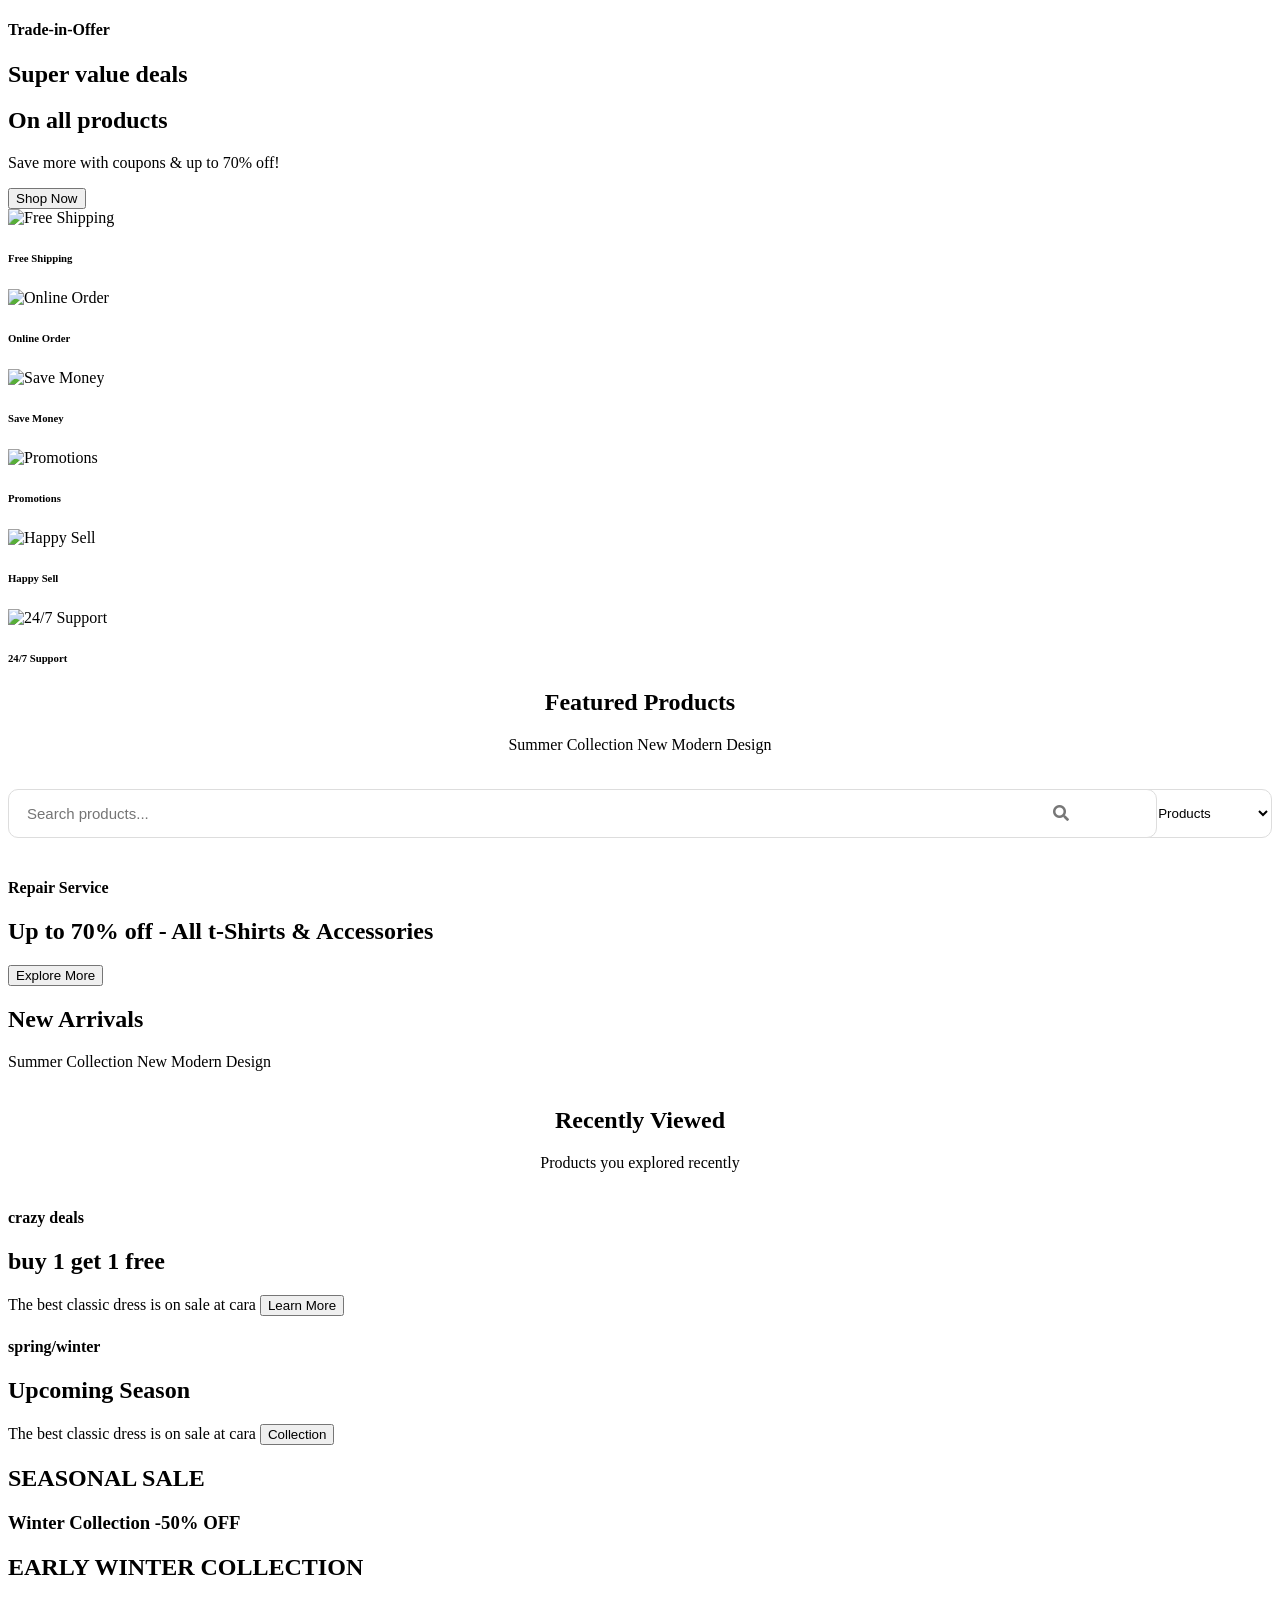
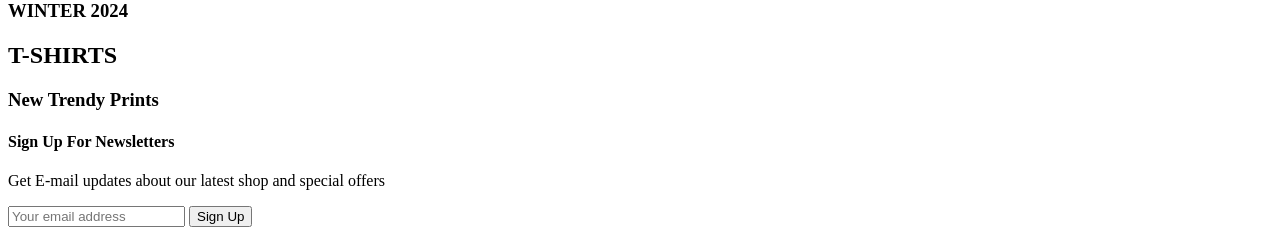
==== frontend/index.html @ 8a869aef "Merge branch 'main' into fix-navbar-responsive" ====
<!DOCTYPE html>
<html lang="en">
  <head>
    <meta charset="UTF-8">
    <meta
        name="viewport"
        content="width=device-width, initial-scale=1.0"
    >

    <!-- SEO -->
    <meta
        name="description"
        content="Cara Fashion Store - Modern fashion e-commerce website with trending collections, featured products, and secure shopping experience."
    >

    <meta
        name="keywords"
        content="fashion, ecommerce, clothing, t-shirts, shopping, online store"
    >

    <meta
        name="author"
        content="Cara Fashion Store"
    >

    <title>
        Cara Fashion Store | Modern E-Commerce Website
    </title>

    <!-- Favicon -->
    <link
        rel="icon"
        type="image/png"
        href="assets/images/logo.png"
    >

    <!-- Icons -->
    <link
        rel="stylesheet"
        href="https://pro.fontawesome.com/releases/v5.10.0/css/all.css"
    />

    <!-- Styles -->
    <link
        rel="stylesheet"
        href="styles/base.css"
    >

    <link
        rel="stylesheet"
        href="styles/layout.css"
    >

    <link
        rel="stylesheet"
        href="styles/components.css"
    >

    <link
        rel="stylesheet"
        href="styles/hero.css"    
    >

    <link
        rel="stylesheet"
        href="styles/product-card.css"
    >

    <link
        rel="stylesheet"
        href="styles/style.css"
    >
  </head>

  <body>
    <!-- Navbar -->
    <div id="navbar"></div>

    <!-- Hero Section -->
    <section id="hero">
        <h4>
            Trade-in-Offer
        </h4>
        <h2>
            Super value deals
        </h2>
        <h1>
            On all products
        </h1>
        <p>
            Save more with coupons & up to 70% off!
        </p>
        <button
            onclick="window.location.href='shop.html'"
        >
            Shop Now
        </button>
    </section>

    <!-- Features -->
    <section
        id="feature"
        class="section-p1"
    >
        <div class="fe-box">
            <img
                src="assets/images/f1.png"
                alt="Free Shipping"
                loading="lazy"
            >
            <h6>
                Free Shipping
            </h6>
        </div>

        <div class="fe-box">
            <img
                src="assets/images/f2.png"
                alt="Online Order"
                loading="lazy"
            >
            <h6>
                Online Order
            </h6>
        </div>

        <div class="fe-box">
            <img
                src="assets/images/f3.png"
                alt="Save Money"
                loading="lazy"
            >
            <h6>
                Save Money
            </h6>
        </div>

        <div class="fe-box">
            <img
                src="assets/images/f4.png"
                alt="Promotions"
                loading="lazy"
            >
            <h6>
                Promotions
            </h6>
        </div>

        <div class="fe-box">
            <img
                src="assets/images/f5.png"
                alt="Happy Sell"
                loading="lazy"
            >
            <h6>
                Happy Sell
            </h6>
        </div>

        <div class="fe-box">
            <img
                src="assets/images/f6.png"
                alt="24/7 Support"
                loading="lazy"
            >
            <h6>
                24/7 Support
            </h6>
        </div>
    </section>

    <!-- Featured Products -->
    <section
        id="product1"
        class="section-p1"
    >
        <h2>
            Featured Products
        </h2>
        <p>
            Summer Collection New Modern Design
        </p>

        <!-- Controls -->
        <div class="product-controls">
            <div class="search-box">
                <input
                    type="text"
                    id="product-search"
                    placeholder="Search products..."
                >
                <i class="fas fa-search"></i>
            </div>

            <div class="sort-box">
                <select id="product-sort">
                    <option value="default">
                        Sort Products
                    </option>
                    <option value="low-high">
                        Price Low → High
                    </option>
                    <option value="high-low">
                        Price High → Low
                    </option>
                </select>
            </div>
        </div>
        <div
            class="products-grid"
            id="featured-products"
        ></div>
    </section>

    <!-- Banner -->
    <section
        id="banner"
        class="section-m1"
    >
        <h4>
            Repair Service
        </h4>
        <h2>
            Up to
            <span>
                70% off
            </span>
            - All t-Shirts & Accessories
        </h2>
        <button class="normal">
            Explore More
        </button>
    </section>

    <!-- New Arrivals -->
    <section
        id="new-arrivals"
        class="section-p1"
    >
        <h2>
            New Arrivals
        </h2>
        <p>
            Summer Collection New Modern Design
        </p>
        <div
            class="products-grid"
            id="new-arrivals-container"
        ></div>
    </section>

    <!-- Recently Viewed -->
    <section
        id="recently-viewed"
        class="section-p1"
    >
        <h2>
            Recently Viewed
        </h2>
        <p>
            Products you explored recently
        </p>
        <div
            class="products-grid"
            id="recently-viewed-container"
        ></div>
    </section>

    <!-- Small Banner -->
    <section
        id="sm-banner"
        class="section-p1 section-m1"
    >
        <div class="banner-box">
            <h4>
                crazy deals
            </h4>
            <h2>
                buy 1 get 1 free
            </h2>
            <span>
                The best classic dress is on sale at cara
            </span>
            <button class="white">
                Learn More
            </button>
        </div>

        <div class="banner-box banner-box2">
            <h4>
                spring/winter
            </h4>
            <h2>
                Upcoming Season
            </h2>
            <span>
                The best classic dress is on sale at cara
            </span>
            <button class="white">
                Collection
            </button>
        </div>
    </section>

    <!-- Banner 3 -->
    <section id="banner3">
        <div class="banner-box">
            <h2>
                SEASONAL SALE
            </h2>
            <h3>
                Winter Collection -50% OFF
            </h3>
        </div>

        <div class="banner-box banner-box2">
            <h2>
                EARLY WINTER COLLECTION
            </h2>
            <h3>
                WINTER 2024
            </h3>
        </div>

        <div class="banner-box banner-box3">
            <h2>
                T-SHIRTS
            </h2>
            <h3>
                New Trendy Prints
            </h3>
        </div>
    </section>

    <!-- Newsletter -->
    <section
        id="newsletter"
        class="section-p1"
    >
        <div class="newstext">
            <h4>
                Sign Up For Newsletters
            </h4>
            <p>
                Get E-mail updates about our latest shop and
                <span>
                    special offers
                </span>
            </p>
        </div>
        <div class="form">
            <input
                type="email"
                placeholder="Your email address"
            >
            <button class="normal">
                Sign Up
            </button>
        </div>
    </section>

    <!-- Footer -->
    <div id="footer"> </div>

    <!-- Core Scripts -->
    <script
        defer
        src="scripts/config.js"
    ></script>

    <script
        defer
        src="scripts/toast.js"
    ></script>

    <script
        defer
        src="scripts/utils.js"
    ></script>

    <script
        defer
        src="scripts/components.js"
    ></script>

    <script
        defer
        src="scripts/auth.js"
    ></script>

    <!-- Home Modules -->
    <script
        defer
        src="scripts/ui.js"
    ></script>

    <script
        defer
        src="scripts/hero.js"
    ></script>

    <script
        defer
        src="scripts/product-cards-home.js"
    ></script>

    <script
        defer
        src="scripts/product-actions-home.js"
    ></script>

    <script
        defer
        src="scripts/cart-drawer.js"
    ></script>

    <script
        defer
        src="scripts/shop-controls.js"
    ></script>

    <!-- Main Bootstrap -->
    <script
        defer
        src="scripts/script.js"
    ></script>

  </body>
</html>
---- frontend/styles/components.css ----
/* HEADER */
/* ==================== DESKTOP HEADER & NAVBAR ==================== */
#header {
    display: flex;
    align-items: center;
    justify-content: space-between;
    padding: 20px 80px;
    background: var(--bg-light, #ffffff);
    box-shadow: 0 5px 15px rgba(0, 0, 0, 0.06);
    position: sticky;
    top: 0;
    left: 0;
    z-index: 999;
}

#header .logo {
    width: 130px; /* Logo ka size standard kiya */
    height: auto;
}

#navbar-links {
    display: flex;
    align-items: center;
    gap: 28px;
    list-style: none;
}

#navbar-links li {
    position: relative;
}

#navbar-links li a,
#navbar-links li button {
    text-decoration: none;
    font-size: 16px;
    font-weight: 600;
    color: var(--text-dark, #222);
    transition: var(--transition-fast, 0.3s);
    background: none;
    border: none;
    cursor: pointer;
}

#navbar-links li a:hover,
#navbar-links li a.active {
    color: var(--primary-color, #088178);
}

/* Hide Hamburger Button on Desktop */
#mobile-menu-btn {
    display: none;
    background: none;
    border: none;
    font-size: 24px;
    cursor: pointer;
    color: var(--text-dark, #222);
    z-index: 2000;
}


#mobile-close-btn {
    display: none;
}


/* ==================== RESPONSIVE (TABLET & MOBILE) ==================== */

@media (max-width: 799px) {
    #header {
        padding: 20px 30px;
    }

    #mobile-menu-btn {
        display: block;
    }

    #navbar-links {
        display: flex;
        flex-direction: column;
        align-items: flex-start;
        justify-content: flex-start;
        gap: 25px;
        
      
        position: fixed;
        top: 0;
        right: -320px; 
        height: 100vh;
        width: 300px;
        background: var(--bg-light, #ffffff);
        padding: 100px 30px;
        box-shadow: -10px 0 30px rgba(0, 0, 0, 0.05);
        transition: 0.3s ease;
        z-index: 9999; 
    }


    #navbar-links.active {
        right: 0;
    }


    #mobile-close-btn {
        display: block;     
        position: absolute;  
        top: 30px;         
        right: 30px;         
        cursor: pointer;
        z-index: 10005;       
        background: none;
        border: none;
    }

    #mobile-close-btn svg.cross {
        width: 24px;
        height: 24px;
        fill: var(--text-dark, #222);
        transition: 0.3s ease;
        display: block;
    }

    #mobile-close-btn:hover svg.cross {
        fill: var(--primary-color, #088178);
    }

    /* Profile Dropdown adjustments for Mobile */
    #profile-dropdown {
        position: static;
        display: none;
        width: 100%;
        box-shadow: none;
        padding: 10px 0 0 15px;
    }

    #profile-dropdown.active {
        display: flex;
        flex-direction: column;
        gap: 15px;
    }
}

@media (max-width: 477px) {
    #header {
        padding: 12px 20px;
    }

    #header .logo {
        width: 110px;
    }
    

    #mobile-close-btn {
        top: 25px;
        right: 25px;
    }
}

/* CART */
.cart-link a {
    display: flex;
    align-items: center;
    gap: 6px;
}

#cart-badge {
    background: var(--primary-color);
    color: white;
    font-size: 12px;
    border-radius: 50%;
    padding: 2px 6px;
}

/* PROFILE DROPDOWN */
.profile-wrapper {
    position: relative;
}

#profile-dropdown {
    position: absolute;
    top: 45px;
    right: 0;
    min-width: 230px;
    background: white;
    border-radius: 12px;
    box-shadow: var(--shadow-soft);
    padding: 12px;
    display: none;
    flex-direction: column;
    gap: 8px;
    z-index: 1000;
}

/* desktop hover */
.profile-wrapper:hover #profile-dropdown {
    display: flex;
}

/* js active dropdown */
#profile-dropdown.active {
    display: flex;
}

#profile-dropdown a,
#profile-dropdown button {
    display: flex;
    align-items: center;
    gap: 10px;
    padding: 12px;
    border-radius: 8px;
    text-decoration: none;
    color: var(--text-dark);
    background: none;
    border: none;
    cursor: pointer;
    transition: var(--transition-fast);
    font-size: 14px;
    width: 100%;
    min-height: 44px;
}

#profile-dropdown a:hover,
#profile-dropdown button:hover {
    background: #f5f5f5;
    color: var(--primary-color);
}

/* MOBILE MENU */
#mobile-menu-btn {
    display: none;
    border: none;
    background: none;
    cursor: pointer;
    min-height: 44px;
    min-width: 44px;
}

#mobile-menu-btn i {
    font-size: 24px;
    color: var(--text-dark);
}

/* FOOTER */
footer {
    display: flex;
    flex-wrap: wrap;
    justify-content: space-between;
    background: #fafafa;
    width: 100%;
    padding: 40px 80px; /* Thoda padding add kiya taaki desktop par acha lage */
    box-sizing: border-box;
}

footer .col {
    display: flex;
    flex-direction: column;
    align-items: flex-start;
    margin-bottom: 20px;
}

footer .logo {
    margin-bottom: 30px;
}

footer h4 {
    font-size: 14px;
    padding-bottom: 20px;
}

footer p {
    font-size: 13px;
    margin: 0 0 8px 0;
}

footer a {
    font-size: 13px;
    text-decoration: none;
    color: var(--text-light);
    margin-bottom: 10px;
    transition: var(--transition-fast);
}

footer .follow {
    margin-top: 20px;
}

footer .follow .icon {
    display: flex;
    gap: 12px;
}

footer .follow a {
    color: var(--text-light);
    transition: var(--transition-fast);
}

footer .follow a:hover {
    color: var(--primary-color);
}

/* App Install section ki row (App Store + Play Store) */
footer .install .row {
    display: flex;
    gap: 10px;
    margin: 10px 0 15px 0;
}

footer .install .row img {
    border: 1px solid var(--primary-color);
    border-radius: 6px;
    width: 130px; /* App buttons ka standard size fixed kiya */
    height: auto;
}

/* ✅ Payment Gateways waali Single Image ka Fix */
footer .install > img {
    margin: 10px 0 15px 0;
    max-width: 100%;  /* Taaki mobile screen se badi na ho */
    height: auto;     /* Aspect ratio kharab na ho */
}

footer a:hover {
    color: var(--primary-color);
}

footer .copyright {
    width: 100%;
    text-align: center;
    margin-top: 20px;
    border-top: 1px solid #e1e1e1;
    padding-top: 20px;
}

/* RESPONSIVE */
@media(max-width:799px) {
    #header {
        padding: 20px 30px;
    }

    footer {
        padding: 40px 30px; /* Mobile/Tablet par edges se space banega */
    }

    #navbar-links {
        position: fixed;
        top: 0;
        right: -320px;
        height: 100vh;
        width: 300px;
        background: var(--bg-light);
        flex-direction: column;
        align-items: flex-start;
        justify-content: flex-start;
        padding: 100px 30px;
        transition: 0.3s ease;
        box-shadow: 0 40px 60px rgba(0,0,0,0.1);
    }

    #navbar-links.active {
        right: 0;
    }

    #mobile-menu-btn {
        display: block;
    }

    #profile-dropdown {
        position: static;
        display: none;
        width: 100%;
        box-shadow: none;
        padding: 10px 0;
    }

    #profile-dropdown.active {
        display: flex;
    }

    .profile-wrapper:hover #profile-dropdown {
        display: none;
    }
}

@media(max-width:477px) {
    #header {
        padding: 12px 20px;
    }

    .logo {
        width: 110px;
    }

    footer {
        text-align: center;
        padding: 40px 20px;
    }

    footer .col {
        align-items: center;
        width: 100%; /* Pura space legi mobile par */
    }

    /* Mobile par buttons aur payment centrally align honge */
    footer .install .row {
        justify-content: center; 
    }
}

.nav-profile-image{
    width: 34px;
    height: 34px;
    border-radius: 50%;
    object-fit: cover;
    border: 2px solid #088178;
}
---- frontend/styles/product-card.css ----
/* =============================
product section
============================= */
#product1{
    text-align: center;
}

/* product card */
.pro{
    width: 280px;
    min-width: 250px;
    padding: 12px;
    border: 1px solid var(--border-light);
    border-radius: 20px;
    cursor: pointer;
    box-shadow: 0 8px 20px rgba(0,0,0,0.06);
    margin: 15px 0;
    transition: var(--transition-fast);
    position: relative;
    overflow: hidden;
    background: var(--white);

    display: flex;
    flex-direction: column;
    justify-content: space-between;
}

#product1 .pro:hover,
#new-arrivals .pro:hover,
#recently-viewed .pro:hover{
    transform: translateY(-10px);
    box-shadow: 0 18px 35px rgba(0,0,0,0.12);
}

/* product images */
.product-image-wrapper{
    width: 100%;
    height: 260px;
    overflow: hidden;
    border-radius: 16px;
    background: #f5f5f5;
    flex-shrink: 0;
}

.pro img{
    width: 100%;
    height: 260px;
    object-fit: cover;
    display: block;
    border-radius: 16px;
    transition: 0.35s ease-in-out;
    background: #f5f5f5;
}

#product1 .pro:hover img,
#new-arrivals .pro:hover img,
#recently-viewed .pro:hover img{
    transform: scale(1.03) rotate(0.7deg);
}

/* product description */
.pro .des{
    text-align: start;
    padding: 14px 0;
    flex-grow: 1;
}

.pro .des span{
    color: #606063;
    font-size: 12px;
}

.pro .des h5{
    padding-top: 7px;
    color: var(--text-dark);
    font-size: 14px;
}

.pro .des i{
    font-size: 12px;
    color: rgb(243,181,25);
}

.pro .des h4{
    padding-top: 7px;
    font-size: 15px;
    font-weight: 700;
    color: var(--primary-color);
}

/* cart button */
#product1 .pro .cart,
#new-arrivals .pro .cart,
#recently-viewed .pro .cart{
    width: 42px;
    height: 42px;
    line-height: 42px;
    border-radius: 50%;
    background-color: #e8f6ea;
    font-weight: 500;
    color: var(--primary-color);
    border: 1px solid var(--border-light);
    position: absolute;
    bottom: 20px;
    right: 12px;
    transition: var(--transition-fast);
}

#product1 .pro .cart:hover,
#new-arrivals .pro .cart:hover,
#recently-viewed .pro .cart:hover{
    background: var(--primary-color);
    color: var(--white);
}

/* product action buttons */
.product-actions{
    display: flex;
    gap: 10px;
    margin-top: 15px;
    width: 100%;
    align-items: center;
}

.product-actions button,
.product-actions a{
    flex: 1;
    border: none;
    padding: 12px;
    border-radius: 8px;
    cursor: pointer;
    text-align: center;
    text-decoration: none;
    background: var(--primary-color);
    color: white;
    transition: 0.3s ease;
}

/* product badge */
.product-badge{
    position: absolute;
    top: 12px;
    left: 12px;
    background: var(--primary-color);
    color: var(--white);
    padding: 6px 12px;
    border-radius: 30px;
    font-size: 12px;
    font-weight: 600;
    z-index: 2;
}

/* recently viewed */
#recently-viewed{
    text-align: center;
}

/* product hover overlay */
.product-overlay{
    position: absolute;
    inset: 0;
    background: rgba(0,0,0,0.4);
    opacity: 0;
    visibility: hidden;
    transition: var(--transition-fast);
    display: flex;
    align-items: center;
    justify-content: center;
}

.pro:hover .product-overlay{
    opacity: 1;
    visibility: visible;
}

/* responsive layout */
@media(max-width:477px){

    .products-grid{
        justify-content: center;
    }

    .products-grid .pro{
        width: 100%;
        max-width: 320px;
    }

    .product-actions{
        flex-direction: column;
    }
}

.product-actions button:hover,
.product-actions a:hover{
    opacity: 0.9;
    transform: translateY(-2px);
}

/* products grid */
.products-grid{
    width: 100%;
    display: flex;
    flex-wrap: wrap;
    gap: 20px;
    justify-content: flex-start;
    align-items: stretch;
}

.products-grid .pro{
    flex: 0 0 280px;
}
---- frontend/styles/style.css ----
/* =============================
product controls
============================= */
.product-controls{
    width: 100%;
    display: flex;
    justify-content: space-between;
    align-items: center;
    gap: 20px;
    margin: 35px 0 20px;
    flex-wrap: wrap;
    
}

.search-box{
    flex: 1;
    position: relative;
}

.search-box input{
    width: 100%;
    padding: 15px 50px 15px 18px;
    border: 1px solid #ddd;
    border-radius: 10px;
    outline: none;
    font-size: 15px;
}

.search-box i{
    position: absolute;
    right: 18px;
    top: 50%;
    transform: translateY(-50%);
    color: #777;
}

.sort-box select{
    padding: 15px 18px;
    border: 1px solid #ddd;
    border-radius: 10px;
    outline: none;
    cursor: pointer;
    background: var(--white);
}

/* =============================
responsive layout
============================= */
@media(max-width:799px){

    .product-controls{
        flex-direction: column;
        align-items: stretch;
    }

    .sort-box{
        width: 100%;
    }

    .sort-box select{
        width: 100%;
    }
}

/* =============================
homepage product grid fix
============================= */

#product1 .pro-container,
#new-arrivals .pro-container,
#recently-viewed .pro-container{
    display: flex;
    flex-wrap: wrap;
    gap: 20px;
    align-items: flex-start;
    justify-content: flex-start;
}

#product1 .pro,
#new-arrivals .pro,
#recently-viewed .pro{
    flex: 0 0 calc(25% - 20px);
    max-width: 320px;
}

#product1 .pro img,
#new-arrivals .pro img,
#recently-viewed .pro img{
    width: 100%;
    height: 260px;
    object-fit: cover;
    object-position: center;
}

@media(max-width:799px){

    #product1 .pro,
    #new-arrivals .pro,
    #recently-viewed .pro{
        flex: 0 0 calc(50% - 20px);
    }
}

@media(max-width:477px){

    #product1 .pro,
    #new-arrivals .pro,
    #recently-viewed .pro{
        flex: 0 0 100%;
        max-width: 100%;
    }
}
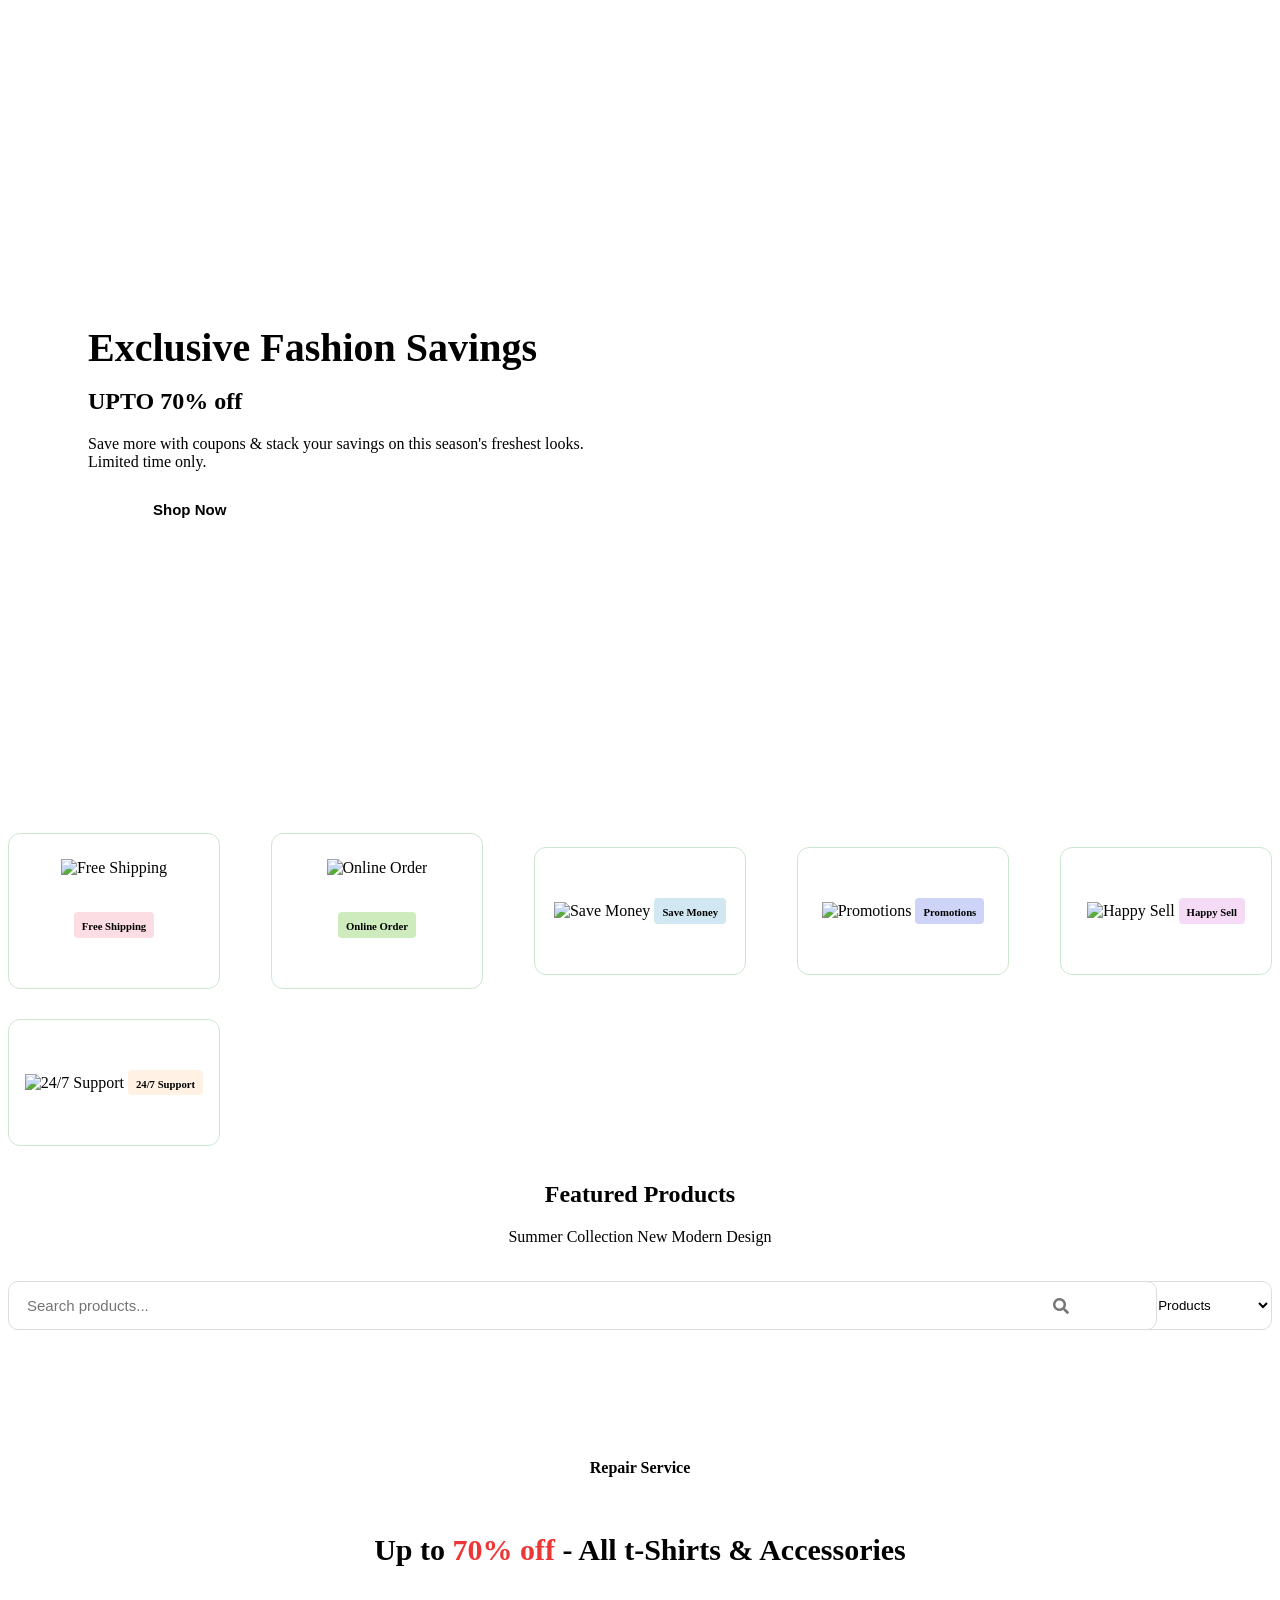
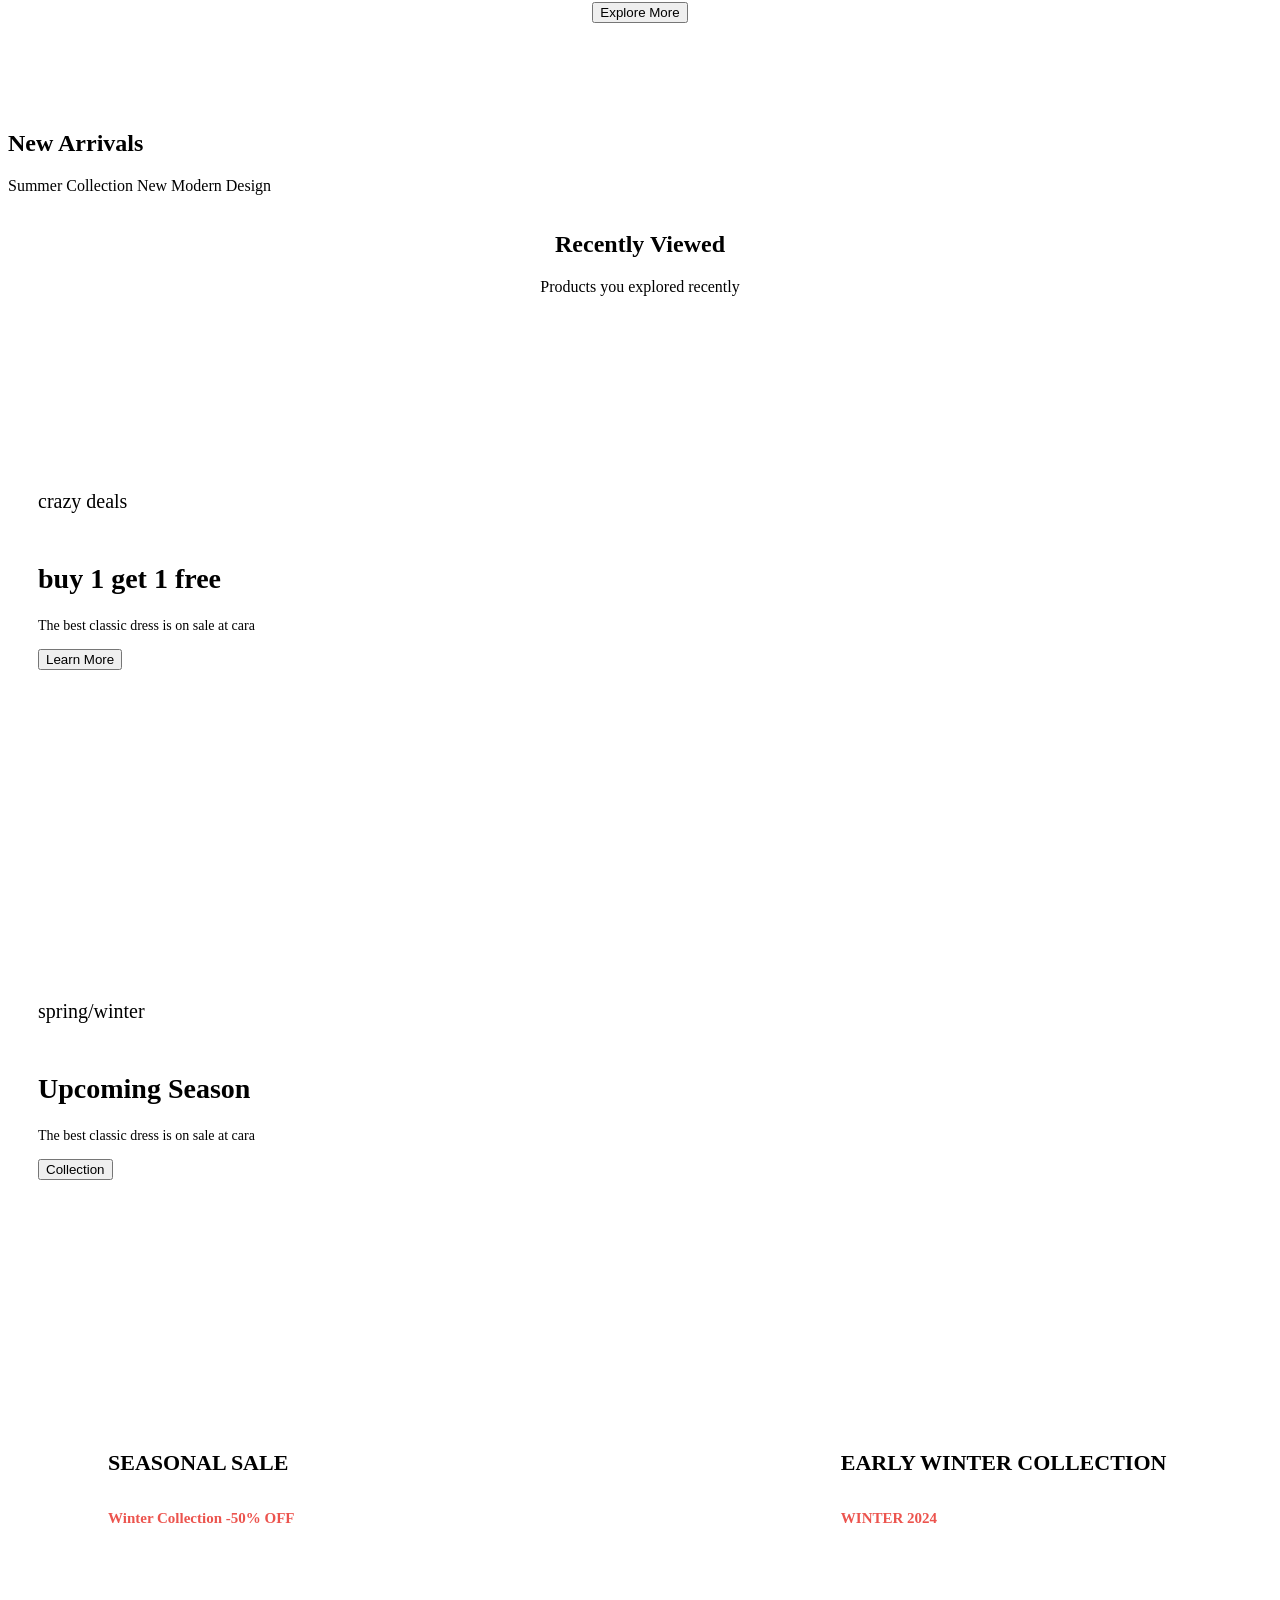
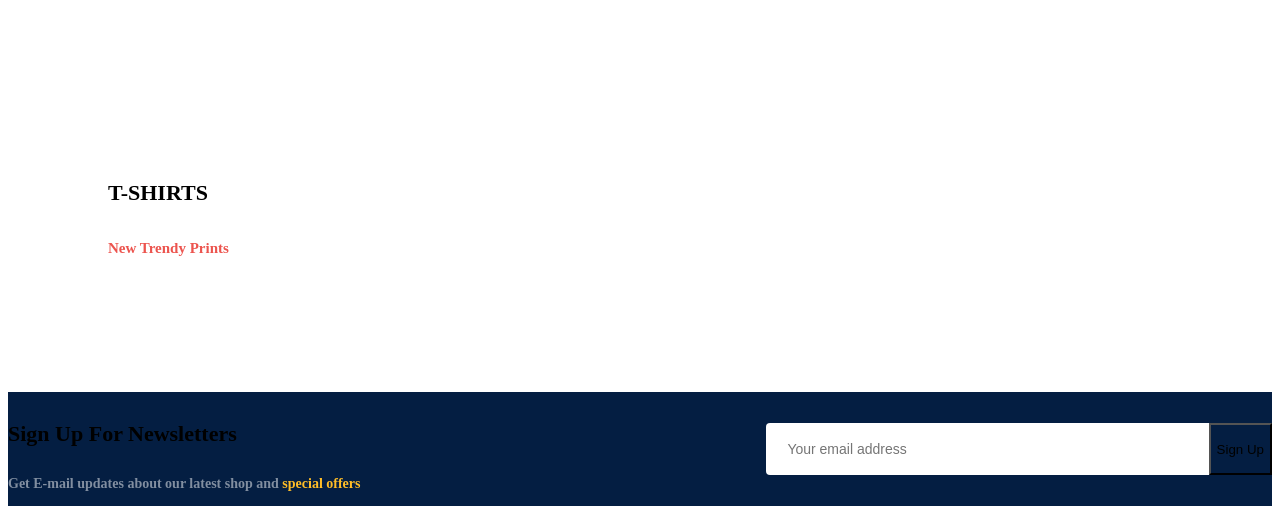
==== commit 0f3c4113: "Improved the hero section texts" ====
--- a/frontend/index.html
+++ b/frontend/index.html
@@ -58,7 +58,7 @@
 
     <link
         rel="stylesheet"
-        href="styles/hero.css"    
+        href="styles/hero.css"
     >
 
     <link
@@ -78,23 +78,22 @@
 
     <!-- Hero Section -->
     <section id="hero">
-        <h4>
-            Trade-in-Offer
-        </h4>
-        <h2>
-            Super value deals
+        <div id="herotexts">
+        <h2 id="main-text">
+           Exclusive Fashion Savings
         </h2>
         <h1>
-            On all products
+            UPTO 70% off
         </h1>
         <p>
-            Save more with coupons & up to 70% off!
+            Save more with coupons & stack your savings on this season's freshest looks. Limited time only.
         </p>
         <button
             onclick="window.location.href='shop.html'"
         >
             Shop Now
         </button>
+        </div>
     </section>
 
     <!-- Features -->
@@ -360,7 +359,7 @@
     </section>
 
     <!-- Footer -->
-    <div id="footer"> </div>
+    <div id="footer"></div>
 
     <!-- Core Scripts -->
     <script
--- a/frontend/styles/hero.css
+++ b/frontend/styles/hero.css
@@ -0,0 +1,385 @@
+/* =============================
+hero section
+============================= */
+#hero{
+    background-image: url("../assets/images/hero4.png");
+    height: 90vh;
+    width: 100%;
+    background-size: cover;
+    background-position: top 25% right 0;
+    padding: 0 80px;
+    display: flex;
+    flex-direction: column;
+    align-items: flex-start;
+    justify-content: center;
+}
+#herotexts{
+    height:90vh;
+    width:40%;
+    display:flexbox;
+    flex-direction: column;
+    align-content:center;
+    flex-wrap:wrap;
+}
+#hero h2{
+    font-size:2.5rem;
+    margin-bottom: 10px;
+    line-height: 1;
+}
+
+#hero h1{
+    color: var(--primary-color);
+}
+
+#hero button{
+    background-image: url("../assets/images/button.png");
+    background-color: transparent;
+    color: var(--primary-color);
+    border: 0;
+    padding: 14px 80px 14px 65px;
+    background-repeat: no-repeat;
+    cursor: pointer;
+    font-weight: 700;
+    font-size: 15px;
+    transition: var(--transition-fast);
+}
+
+#hero button:hover{
+    transform: translateY(-2px);
+}
+
+/* =============================
+feature section
+============================= */
+#feature{
+    display: flex;
+    align-items: center;
+    justify-content: space-between;
+    flex-wrap: wrap;
+}
+
+#feature .fe-box{
+    width: 180px;
+    text-align: center;
+    padding: 25px 15px;
+    box-shadow: var(--shadow-soft);
+    border: 1px solid #cce7d0;
+    border-radius: 12px;
+    margin: 15px 0;
+    transition: var(--transition-fast);
+    background: var(--white);
+}
+
+#feature .fe-box:hover{
+    transform: translateY(-10px) scale(1.03);
+    box-shadow: 0 22px 50px rgba(0,0,0,0.22);
+}
+
+#feature .fe-box img{
+    width: 100%;
+    margin-bottom: 10px;
+}
+
+#feature .fe-box h6{
+    display: inline-block;
+    padding: 9px 8px 6px;
+    line-height: 1;
+    border-radius: 4px;
+    color: var(--primary-color);
+    background-color: #fddde4;
+}
+
+#feature .fe-box:nth-child(2) h6{
+    background-color: #cdebbc;
+}
+
+#feature .fe-box:nth-child(3) h6{
+    background-color: #d1e8f2;
+}
+
+#feature .fe-box:nth-child(4) h6{
+    background-color: #cdd4f8;
+}
+
+#feature .fe-box:nth-child(5) h6{
+    background-color: #f6dbf6;
+}
+
+#feature .fe-box:nth-child(6) h6{
+    background-color: #fff2e5;
+}
+
+/* =============================
+banner
+============================= */
+#banner{
+    display: flex;
+    flex-direction: column;
+    justify-content: center;
+    align-items: center;
+    text-align: center;
+    background-image: url("../assets/images/banner.png");
+    width: 100%;
+    height: 40vh;
+    background-size: cover;
+    background-position: center;
+}
+
+#banner h4{
+    color: var(--white);
+    font-size: 16px;
+}
+
+#banner h2{
+    color: var(--white);
+    font-size: 30px;
+    padding: 10px 0;
+}
+
+#banner h2 span{
+    color: #ef3636;
+}
+
+#banner button:hover{
+    background: var(--primary-color);
+    color: var(--white);
+}
+
+/* =============================
+small banners
+============================= */
+#sm-banner{
+    display: flex;
+    justify-content: space-between;
+    flex-wrap: wrap;
+}
+
+#sm-banner .banner-box{
+    display: flex;
+    flex-direction: column;
+    justify-content: center;
+    align-items: flex-start;
+    background-image: url("../assets/images/b17.jpg");
+    min-width: 48%;
+    height: 50vh;
+    background-size: cover;
+    background-position: center;
+    padding: 30px;
+}
+
+#sm-banner .banner-box2{
+    background-image: url("../assets/images/b10.jpg");
+}
+
+#sm-banner h4{
+    color: var(--white);
+    font-size: 20px;
+    font-weight: 300;
+}
+
+#sm-banner h2{
+    color: var(--white);
+    font-size: 28px;
+    font-weight: 800;
+}
+
+#sm-banner span{
+    color: var(--white);
+    font-size: 14px;
+    font-weight: 500;
+    padding-bottom: 15px;
+}
+
+#sm-banner .banner-box:hover button{
+    background: var(--primary-color);
+    border: 1px solid var(--primary-color);
+}
+
+/* =============================
+banner3
+============================= */
+#banner3{
+    display: flex;
+    justify-content: space-between;
+    flex-wrap: wrap;
+    padding: 0 80px;
+}
+
+#banner3 .banner-box{
+    display: flex;
+    flex-direction: column;
+    justify-content: center;
+    align-items: flex-start;
+    background-image: url("../assets/images/b7.jpg");
+    min-width: 30%;
+    height: 30vh;
+    background-size: cover;
+    background-position: center;
+    padding: 20px;
+    margin-bottom: 20px;
+}
+
+#banner3 .banner-box2{
+    background-image: url("../assets/images/b4.jpg");
+}
+
+#banner3 .banner-box3{
+    background-image: url("../assets/images/b18.jpg");
+}
+
+#banner3 h2{
+    color: var(--white);
+    font-weight: 900;
+    font-size: 22px;
+}
+
+#banner3 h3{
+    color: #ec544e;
+    font-weight: 800;
+    font-size: 15px;
+}
+
+/* =============================
+newsletter
+============================= */
+#newsletter{
+    display: flex;
+    justify-content: space-between;
+    flex-wrap: wrap;
+    align-items: center;
+    background-image:
+        url("../assets/images/banner.png");
+    background-repeat: no-repeat;
+    background-position:
+        20% 30%;
+    background-color: #041e42;
+}
+
+#newsletter h4{
+    font-size: 22px;
+    font-weight: 700;
+    color: var(--white);
+}
+
+#newsletter p{
+    font-size: 14px;
+    font-weight: 600;
+    color: #818ea0;
+}
+
+#newsletter p span{
+    color: #ffbd27;
+}
+
+#newsletter .form{
+    display: flex;
+    width: 40%;
+}
+
+#newsletter input{
+    height: 3.125rem;
+    padding: 0 1.25rem;
+    font-size: 14px;
+    width: 100%;
+    border: 1px solid transparent;
+    border-radius: 4px;
+    outline: none;
+    border-top-right-radius: 0;
+    border-bottom-right-radius: 0;
+}
+
+#newsletter button{
+    background-color: var(--primary-color);
+    color: var(--white);
+    white-space: nowrap;
+    border-top-left-radius: 0;
+    border-bottom-left-radius: 0;
+}
+
+/* =============================
+responsive layout
+============================= */
+@media(max-width:799px){
+    #hero{
+        height: 70vh;
+        padding: 0 80px;
+        background-position: top 30% right 30%;
+    }
+
+    #feature{
+        justify-content: center;
+    }
+
+    #feature .fe-box{
+        margin: 15px;
+    }
+
+    #sm-banner .banner-box{
+        min-width: 100%;
+        height: 30vh;
+    }
+
+    #banner3{
+        padding: 0 40px;
+    }
+
+    #banner3 .banner-box{
+        width: 28%;
+    }
+
+    #newsletter .form{
+        width: 70%;
+    }
+}
+
+@media(max-width:477px){
+    #hero{
+        padding: 0 20px;
+        background-position: 55%;
+    }
+
+    #hero h1{
+        font-size: 38px;
+    }
+
+    #hero h2{
+        font-size: 32px;
+    }
+
+    #feature{
+        justify-content: space-between;
+    }
+
+    #feature .fe-box{
+        width: 155px;
+        margin: 0 0 15px 0;
+    }
+
+    #banner{
+        height: 40vh;
+    }
+
+    #sm-banner .banner-box{
+        height: 40vh;
+    }
+
+    #sm-banner .banner-box2{
+        margin-top: 20px;
+    }
+
+    #banner3{
+        padding: 0 20px;
+    }
+
+    #banner3 .banner-box{
+        width: 100%;
+    }
+
+    #newsletter{
+        padding: 40px 20px;
+    }
+
+    #newsletter .form{
+        width: 100%;
+    }
+}
